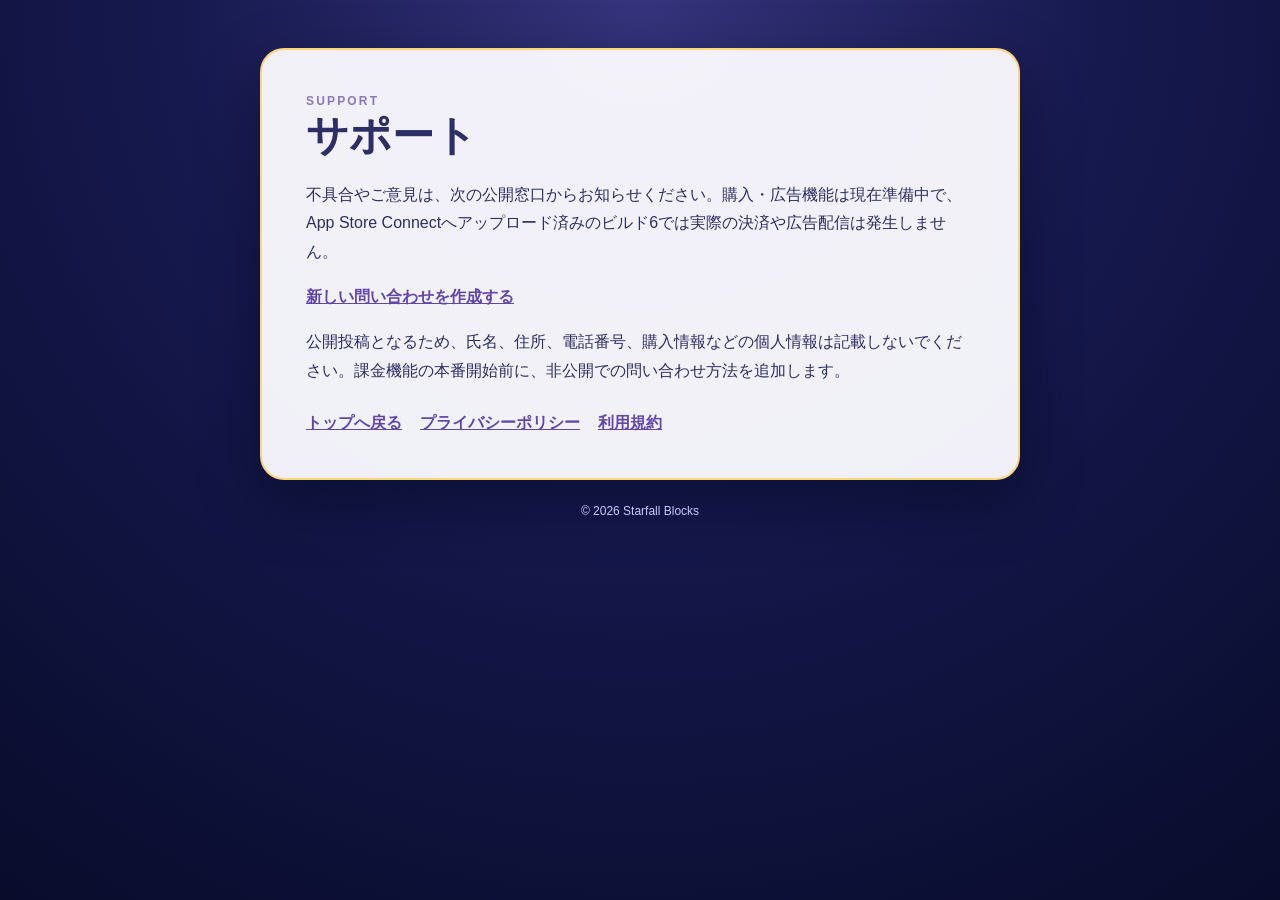
==== support.html @ 7779cecc "Publish Starfall Blocks legal pages" ====
<!doctype html>
<html lang="ja">
<head>
  <meta charset="utf-8">
  <meta name="viewport" content="width=device-width, initial-scale=1">
  <meta name="description" content="ほしふるブロックのサポート情報">
  <title>サポート｜ほしふるブロック</title>
  <link rel="stylesheet" href="styles.css">
</head>
<body>
  <main>
    <article class="card">
      <div class="eyebrow">SUPPORT</div>
      <h1>サポート</h1>
      <p>不具合やご意見は、次の公開窓口からお知らせください。購入・広告機能は現在準備中で、App Store Connectへアップロード済みのビルド6では実際の決済や広告配信は発生しません。</p>
      <p><a href="https://github.com/keito-kagetora/starfall-blocks-legal/issues/new">新しい問い合わせを作成する</a></p>
      <p>公開投稿となるため、氏名、住所、電話番号、購入情報などの個人情報は記載しないでください。課金機能の本番開始前に、非公開での問い合わせ方法を追加します。</p>
      <nav><a href="index.html">トップへ戻る</a><a href="privacy.html">プライバシーポリシー</a><a href="terms.html">利用規約</a></nav>
    </article>
    <footer>© 2026 Starfall Blocks</footer>
  </main>
</body>
</html>
---- styles.css ----
:root {
  color-scheme: dark;
  font-family: -apple-system, BlinkMacSystemFont, "Hiragino Sans", "Yu Gothic", sans-serif;
  background: #0b0e34;
  color: #f7f7ff;
}

* { box-sizing: border-box; }

body {
  margin: 0;
  min-height: 100vh;
  background: radial-gradient(circle at top, #36347d 0, #16194e 42%, #090c2b 100%);
}

main {
  width: min(760px, calc(100% - 32px));
  margin: 0 auto;
  padding: 48px 0 72px;
}

.card {
  background: rgba(251, 250, 255, 0.96);
  color: #2d2e64;
  border: 2px solid rgba(255, 209, 102, 0.85);
  border-radius: 24px;
  padding: clamp(24px, 5vw, 44px);
  box-shadow: 0 22px 60px rgba(2, 4, 24, 0.42);
}

h1, h2 { line-height: 1.35; }
h1 { margin: 0 0 8px; font-size: clamp(28px, 6vw, 42px); }
h2 { margin-top: 2em; font-size: 20px; }
p, li { line-height: 1.8; }
a { color: #6047a8; font-weight: 700; }
.eyebrow { color: #8c78b8; font-size: 12px; font-weight: 900; letter-spacing: 0.18em; }
.updated { color: #73749a; font-size: 13px; }
.notice { background: #fff4d8; border-left: 5px solid #f2b83f; border-radius: 10px; padding: 14px 16px; }
nav { display: flex; flex-wrap: wrap; gap: 10px 18px; margin: 28px 0 0; }
footer { color: #c7c9ff; font-size: 12px; text-align: center; margin-top: 24px; }
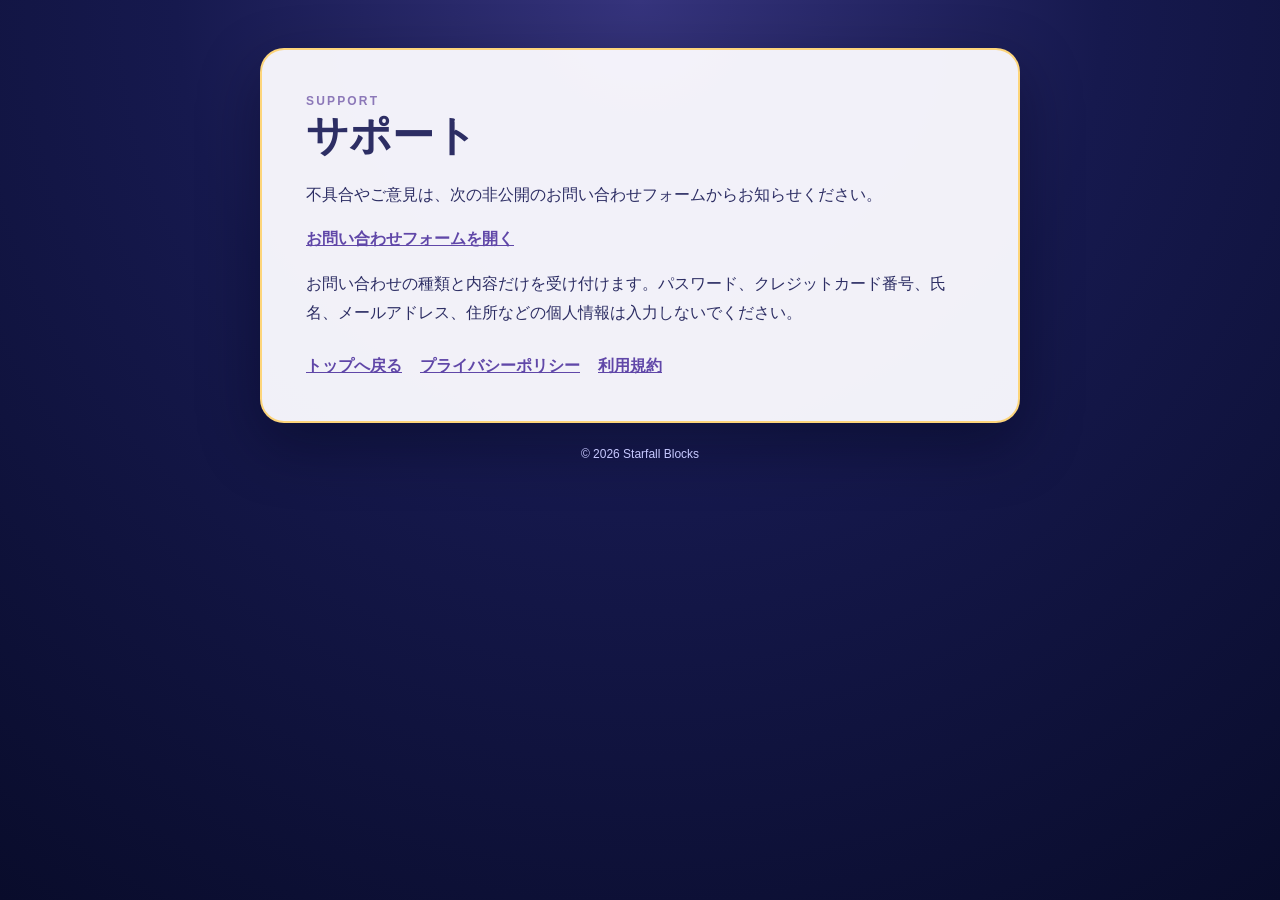
==== commit 4809029e: "Replace public issue links with contact form" ====
--- a/support.html
+++ b/support.html
@@ -12,9 +12,9 @@
     <article class="card">
       <div class="eyebrow">SUPPORT</div>
       <h1>サポート</h1>
-      <p>不具合やご意見は、次の公開窓口からお知らせください。購入・広告機能は現在準備中で、App Store Connectへアップロード済みのビルド6では実際の決済や広告配信は発生しません。</p>
-      <p><a href="https://github.com/keito-kagetora/starfall-blocks-legal/issues/new">新しい問い合わせを作成する</a></p>
-      <p>公開投稿となるため、氏名、住所、電話番号、購入情報などの個人情報は記載しないでください。課金機能の本番開始前に、非公開での問い合わせ方法を追加します。</p>
+      <p>不具合やご意見は、次の非公開のお問い合わせフォームからお知らせください。</p>
+      <p><a href="https://docs.google.com/forms/d/e/1FAIpQLSfjm3lzxbBL-o7ublHPO0oN9BAGu_WM_GMA0000rAwytIaJSQ/viewform">お問い合わせフォームを開く</a></p>
+      <p>お問い合わせの種類と内容だけを受け付けます。パスワード、クレジットカード番号、氏名、メールアドレス、住所などの個人情報は入力しないでください。</p>
       <nav><a href="index.html">トップへ戻る</a><a href="privacy.html">プライバシーポリシー</a><a href="terms.html">利用規約</a></nav>
     </article>
     <footer>© 2026 Starfall Blocks</footer>
